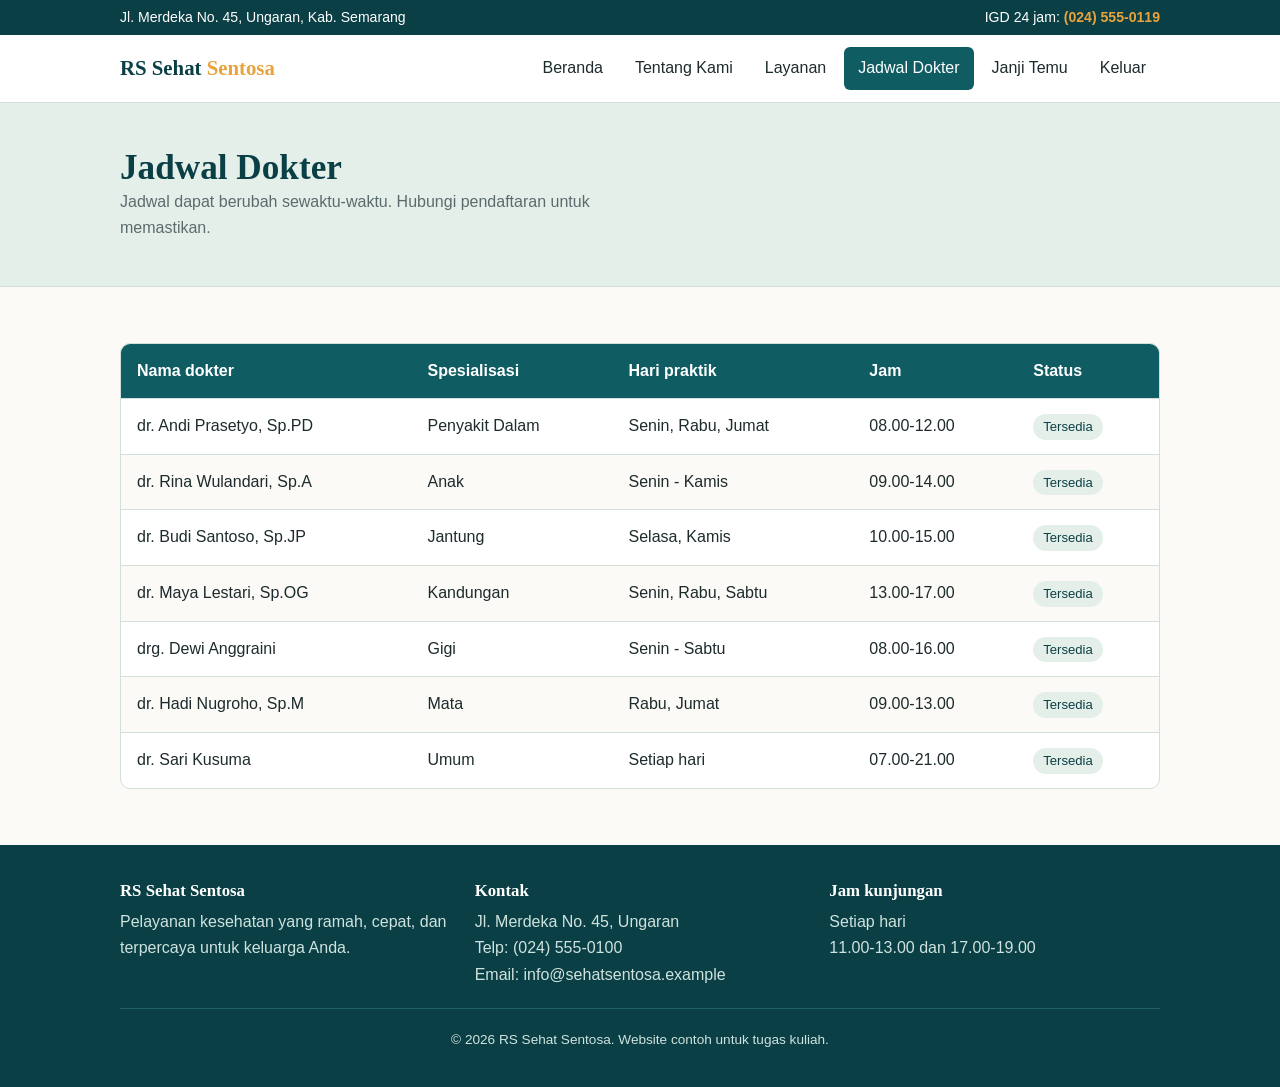
==== dokter.html @ 04b9a3db "Add files via upload" ====
<!DOCTYPE html>
<html lang="id">
<head>
<meta charset="UTF-8">
<meta name="viewport" content="width=device-width, initial-scale=1">
<title>Jadwal Dokter - RS Sehat Sentosa</title>
<link rel="stylesheet" href="style.css">
</head>
<body>
<div class="topbar"><div class="wrap"><span>Jl. Merdeka No. 45, Ungaran, Kab. Semarang</span><span>IGD 24 jam: <strong>(024) 555-0119</strong></span></div></div>
<header class="navbar"><div class="wrap">
<a class="brand" href="index.html">RS Sehat <span>Sentosa</span></a>
<nav><ul class="menu"><li><a href="index.html">Beranda</a></li><li><a href="tentang.html">Tentang Kami</a></li><li><a href="layanan.html">Layanan</a></li><li><a href="dokter.html" class="aktif">Jadwal Dokter</a></li><li><a href="kontak.html">Janji Temu</a></li><li><a href="login.html">Keluar</a></li></ul></nav>
</div></header>
<main>
<div class="judul-halaman"><div class="wrap"><h1>Jadwal Dokter</h1><p>Jadwal dapat berubah sewaktu-waktu. Hubungi pendaftaran untuk memastikan.</p></div></div>
<section class="blok"><div class="wrap"><div class="bungkus-tabel"><table>
<thead><tr><th>Nama dokter</th><th>Spesialisasi</th><th>Hari praktik</th><th>Jam</th><th>Status</th></tr></thead>
<tbody>
<tr><td>dr. Andi Prasetyo, Sp.PD</td><td>Penyakit Dalam</td><td>Senin, Rabu, Jumat</td><td>08.00-12.00</td><td><span class="status">Tersedia</span></td></tr>
<tr><td>dr. Rina Wulandari, Sp.A</td><td>Anak</td><td>Senin - Kamis</td><td>09.00-14.00</td><td><span class="status">Tersedia</span></td></tr>
<tr><td>dr. Budi Santoso, Sp.JP</td><td>Jantung</td><td>Selasa, Kamis</td><td>10.00-15.00</td><td><span class="status">Tersedia</span></td></tr>
<tr><td>dr. Maya Lestari, Sp.OG</td><td>Kandungan</td><td>Senin, Rabu, Sabtu</td><td>13.00-17.00</td><td><span class="status">Tersedia</span></td></tr>
<tr><td>drg. Dewi Anggraini</td><td>Gigi</td><td>Senin - Sabtu</td><td>08.00-16.00</td><td><span class="status">Tersedia</span></td></tr>
<tr><td>dr. Hadi Nugroho, Sp.M</td><td>Mata</td><td>Rabu, Jumat</td><td>09.00-13.00</td><td><span class="status">Tersedia</span></td></tr>
<tr><td>dr. Sari Kusuma</td><td>Umum</td><td>Setiap hari</td><td>07.00-21.00</td><td><span class="status">Tersedia</span></td></tr>
</tbody></table></div></div></section>
</main><footer><div class="wrap">
<div><h3>RS Sehat Sentosa</h3><p>Pelayanan kesehatan yang ramah, cepat, dan terpercaya untuk keluarga Anda.</p></div>
<div><h3>Kontak</h3><p>Jl. Merdeka No. 45, Ungaran<br>Telp: (024) 555-0100<br>Email: info@sehatsentosa.example</p></div>
<div><h3>Jam kunjungan</h3><p>Setiap hari<br>11.00-13.00 dan 17.00-19.00</p></div>
</div><div class="wrap"><p class="hak-cipta">&copy; 2026 RS Sehat Sentosa. Website contoh untuk tugas kuliah.</p></div></footer>
</body>
</html>
---- style.css ----
:root{--teal:#0f5c63;--teal-dark:#0a3f45;--sage:#e4efe9;--paper:#fbfaf6;--amber:#e8a33d;--ink:#1d2b2d;--muted:#5b6b6d;--line:#d3dfd9}
*{box-sizing:border-box;margin:0;padding:0}
html{scroll-behavior:smooth}
body{font-family:"Segoe UI",Roboto,Arial,sans-serif;color:var(--ink);background:var(--paper);line-height:1.65}
h1,h2,h3{font-family:Georgia,"Times New Roman",serif;line-height:1.2;color:var(--teal-dark)}
a{color:var(--teal)}
:focus-visible{outline:3px solid var(--amber);outline-offset:2px}
.wrap{max-width:1080px;margin:0 auto;padding:0 20px}

/* Navbar */
.topbar{background:var(--teal-dark);color:#fff;font-size:.88rem;padding:6px 0}
.topbar .wrap{display:flex;justify-content:space-between;flex-wrap:wrap;gap:6px}
.topbar strong{color:var(--amber)}
.navbar{background:#fff;border-bottom:1px solid var(--line);position:sticky;top:0;z-index:10}
.navbar .wrap{display:flex;align-items:center;justify-content:space-between;flex-wrap:wrap;gap:8px;padding-top:12px;padding-bottom:12px}
.brand{font-family:Georgia,serif;font-size:1.3rem;font-weight:bold;color:var(--teal-dark);text-decoration:none}
.brand span{color:var(--amber)}
.menu{display:flex;flex-wrap:wrap;gap:4px;list-style:none}
.menu a{display:block;padding:8px 14px;border-radius:6px;text-decoration:none;color:var(--ink);font-weight:500}
.menu a:hover{background:var(--sage)}
.menu a.aktif{background:var(--teal);color:#fff}

/* Hero */
.hero{background:linear-gradient(120deg,var(--teal-dark),var(--teal));color:#fff;padding:70px 0}
.hero .wrap{display:grid;grid-template-columns:1.4fr 1fr;gap:40px;align-items:center}
.hero h1{color:#fff;font-size:2.6rem;margin-bottom:16px}
.hero p{max-width:52ch;margin-bottom:24px;color:#d9ece8}
.igd{background:#fff;color:var(--ink);border-radius:12px;padding:28px;border-left:8px solid var(--amber)}
.igd h2{font-size:1.1rem;margin-bottom:6px}
.igd .nomor{font-family:Georgia,serif;font-size:2.6rem;font-weight:bold;color:var(--teal-dark);line-height:1.1}
.igd p{color:var(--muted);margin:6px 0 0;font-size:.95rem}
.tombol{display:inline-block;background:var(--amber);color:#2b1d00;padding:12px 26px;border-radius:8px;font-weight:600;text-decoration:none;border:0;font-size:1rem;cursor:pointer}
.tombol:hover{background:#f0b34f}

.judul-halaman{background:var(--sage);padding:44px 0;border-bottom:1px solid var(--line)}
.judul-halaman h1{font-size:2.2rem}
.judul-halaman p{color:var(--muted);max-width:60ch}

/* Section */
section.blok{padding:56px 0}
section.alt{background:var(--sage)}
.blok h2{font-size:1.8rem;margin-bottom:8px}
.blok .intro{color:var(--muted);margin-bottom:28px;max-width:62ch}
.grid{display:grid;grid-template-columns:repeat(auto-fit,minmax(240px,1fr));gap:20px}
.kartu{background:#fff;border:1px solid var(--line);border-radius:10px;padding:24px}
.kartu h3{font-size:1.15rem;margin-bottom:8px}
.kartu p{color:var(--muted);font-size:.96rem}
.ikon{display:inline-flex;width:46px;height:46px;align-items:center;justify-content:center;background:var(--sage);border-radius:50%;font-size:1.4rem;margin-bottom:12px}
.dua-kolom{display:grid;grid-template-columns:1fr 1fr;gap:32px}
.angka{display:grid;grid-template-columns:repeat(auto-fit,minmax(150px,1fr));gap:16px;margin-top:28px}
.angka div{background:#fff;border:1px solid var(--line);border-radius:10px;padding:18px;text-align:center}
.angka b{display:block;font-family:Georgia,serif;font-size:1.9rem;color:var(--teal)}
.daftar{padding-left:20px}
.daftar li{margin-bottom:6px}
.timeline{border-left:3px solid var(--teal);padding-left:20px;list-style:none}
.timeline li{margin-bottom:16px}
.timeline b{color:var(--teal-dark)}

/* Tabel jadwal */
.bungkus-tabel{overflow-x:auto;background:#fff;border:1px solid var(--line);border-radius:10px}
table{width:100%;border-collapse:collapse;min-width:640px}
th,td{padding:14px 16px;text-align:left;border-bottom:1px solid var(--line)}
th{background:var(--teal);color:#fff;font-weight:600}
tr:last-child td{border-bottom:0}
tbody tr:nth-child(even){background:var(--paper)}
.status{display:inline-block;padding:2px 10px;border-radius:20px;font-size:.82rem;background:var(--sage);color:var(--teal-dark)}

/* Form */
.form{background:#fff;border:1px solid var(--line);border-radius:12px;padding:28px}
.form label{display:block;font-weight:600;margin:14px 0 4px}
.form input,.form select,.form textarea{width:100%;padding:11px 12px;border:1px solid #b9c9c2;border-radius:7px;font:inherit;background:#fff}
.form textarea{min-height:100px;resize:vertical}
.form .tombol{margin-top:20px;width:100%}
.pesan-error{display:none;background:#fdeaea;color:#8a1f1f;border:1px solid #e9b5b5;padding:10px 14px;border-radius:7px;margin-top:14px;font-size:.95rem}
.pesan-error.tampil{display:block}

/* Login */
.halaman-login{min-height:100vh;display:flex;align-items:center;justify-content:center;padding:24px;background:linear-gradient(120deg,var(--teal-dark),var(--teal))}
.login-box{display:grid;grid-template-columns:1fr 1fr;max-width:820px;width:100%;background:#fff;border-radius:14px;overflow:hidden}
.login-info{background:var(--sage);padding:40px 32px}
.login-info h1{font-size:1.8rem;margin-bottom:12px}
.login-info p{color:var(--muted)}
.login-form{padding:40px 32px}
.login-form h2{margin-bottom:4px}
.login-form .petunjuk{color:var(--muted);font-size:.9rem}

/* Footer */
footer{background:var(--teal-dark);color:#cfe3de;padding:36px 0;margin-top:0}
footer .wrap{display:grid;grid-template-columns:repeat(auto-fit,minmax(220px,1fr));gap:24px}
footer h3{color:#fff;font-size:1.05rem;margin-bottom:8px}
footer a{color:var(--amber)}
.hak-cipta{text-align:center;font-size:.85rem;padding-top:20px;margin-top:20px;border-top:1px solid #1f6068}

/* Responsif */
@media (max-width:760px){
 .hero .wrap,.dua-kolom,.login-box{grid-template-columns:1fr}
 .hero h1{font-size:2rem}
 .hero{padding:44px 0}
 .menu a{padding:6px 10px;font-size:.92rem}
}
.judul-kecil{margin-top:24px}
.form-login .form{border:0;padding:0;margin-top:8px}
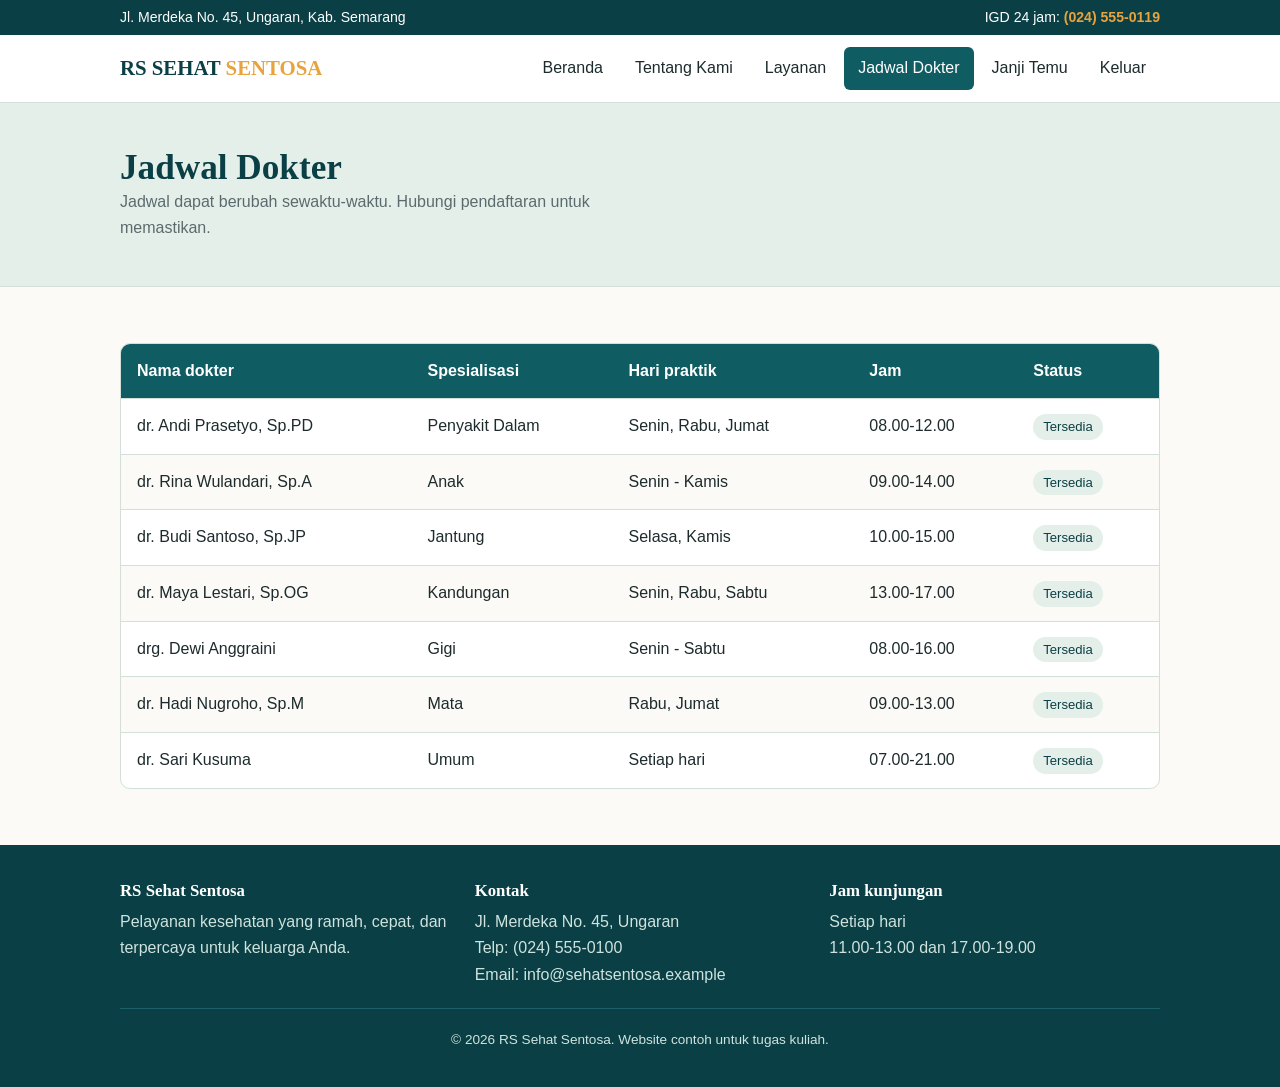
==== commit db0e5675: "Up RS Sehat Sentosa" ====
--- a/dokter.html
+++ b/dokter.html
@@ -3,13 +3,13 @@
 <head>
 <meta charset="UTF-8">
 <meta name="viewport" content="width=device-width, initial-scale=1">
-<title>Jadwal Dokter - RS Sehat Sentosa</title>
+<title>Jadwal Dokter - RS SEHAT SENTOSA</title>
 <link rel="stylesheet" href="style.css">
 </head>
 <body>
 <div class="topbar"><div class="wrap"><span>Jl. Merdeka No. 45, Ungaran, Kab. Semarang</span><span>IGD 24 jam: <strong>(024) 555-0119</strong></span></div></div>
 <header class="navbar"><div class="wrap">
-<a class="brand" href="index.html">RS Sehat <span>Sentosa</span></a>
+<a class="brand" href="index.html">RS SEHAT <span>SENTOSA</span></a>
 <nav><ul class="menu"><li><a href="index.html">Beranda</a></li><li><a href="tentang.html">Tentang Kami</a></li><li><a href="layanan.html">Layanan</a></li><li><a href="dokter.html" class="aktif">Jadwal Dokter</a></li><li><a href="kontak.html">Janji Temu</a></li><li><a href="login.html">Keluar</a></li></ul></nav>
 </div></header>
 <main>
--- a/style.css
+++ b/style.css
@@ -100,3 +100,7 @@
 }
 .judul-kecil{margin-top:24px}
 .form-login .form{border:0;padding:0;margin-top:8px}
+.menu a.menu-janji{background:var(--amber);color:#2b1d00;font-weight:600}
+.menu a.menu-janji:hover,.menu a.menu-janji.aktif{background:#f0b34f;color:#2b1d00}
+.ajakan{text-align:center}
+.ajakan .intro{margin-left:auto;margin-right:auto}
